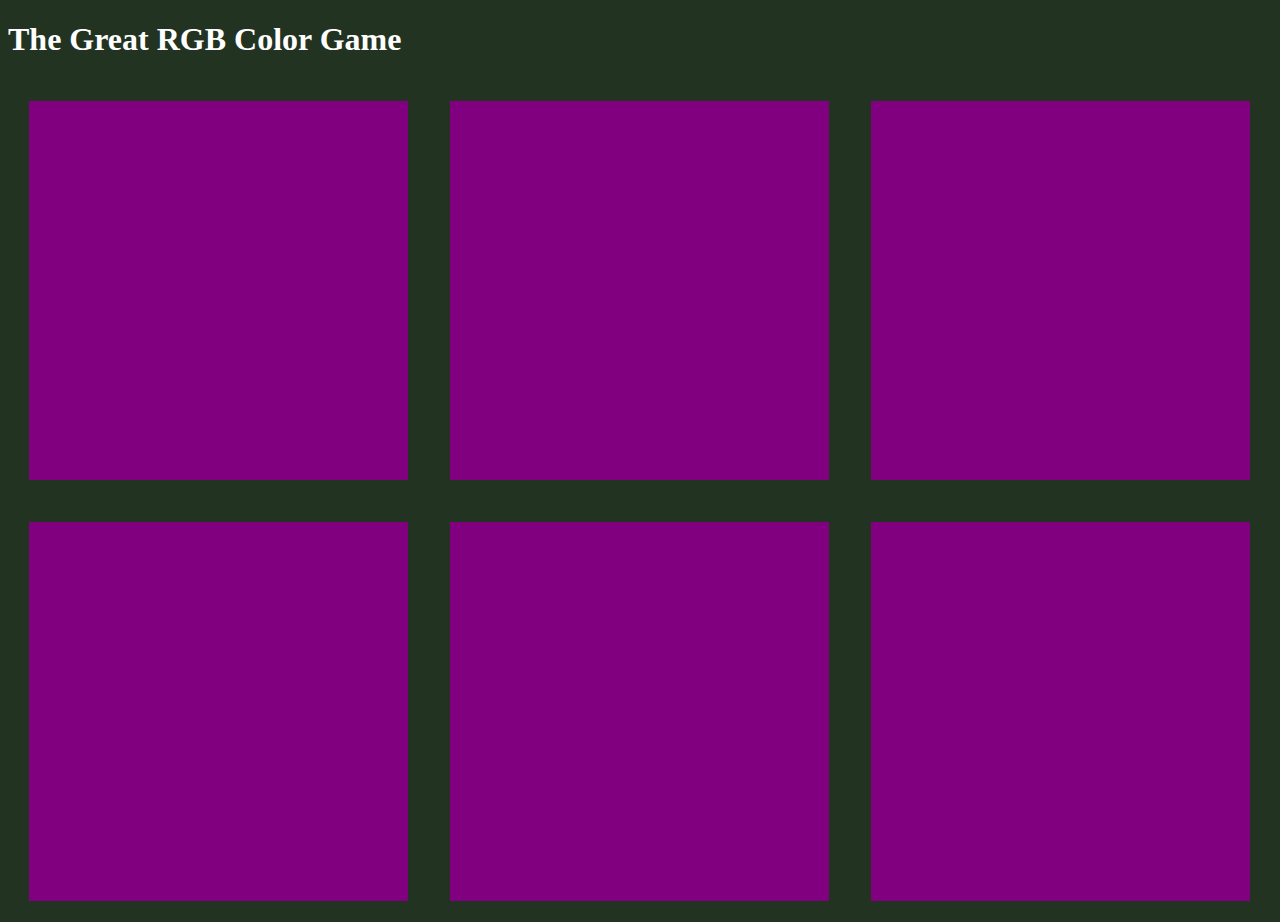
==== color-game.html @ e94db154 "color game app" ====
<!DOCTYPE html><html lang="en"><head><meta name="description" content="SEO stuff"><meta charset="UTF-8"><meta http-equiv="X-UA-Compatible" content="ie=edge"><title>Color Game</title><meta name="author" content="Dee Adebayo"><meta name="viewport" content="width=device-width, initial-scale=1.0"><link rel="stylesheet" href="../public/css/style.css"><link rel="stylesheet" href="assets/css/color-game.css"></head><body><div class="container"><h1>The Great RGB Color Game</h1><div class="row"><div class="col"><div class="square"></div><div class="square"></div><div class="square"></div></div></div><div class="row"><div class="col"><div class="square"></div><div class="square"></div><div class="square"></div></div></div></div><script src="assets/js/color-script.js"></script></body></html>
---- assets/css/color-game.css ----
body{background-color:#223322}.square{width:30%;background:purple;padding-bottom:30%;float:left;margin:1.66%}h1{color:white}
/*# sourceMappingURL=color-game.css.map */
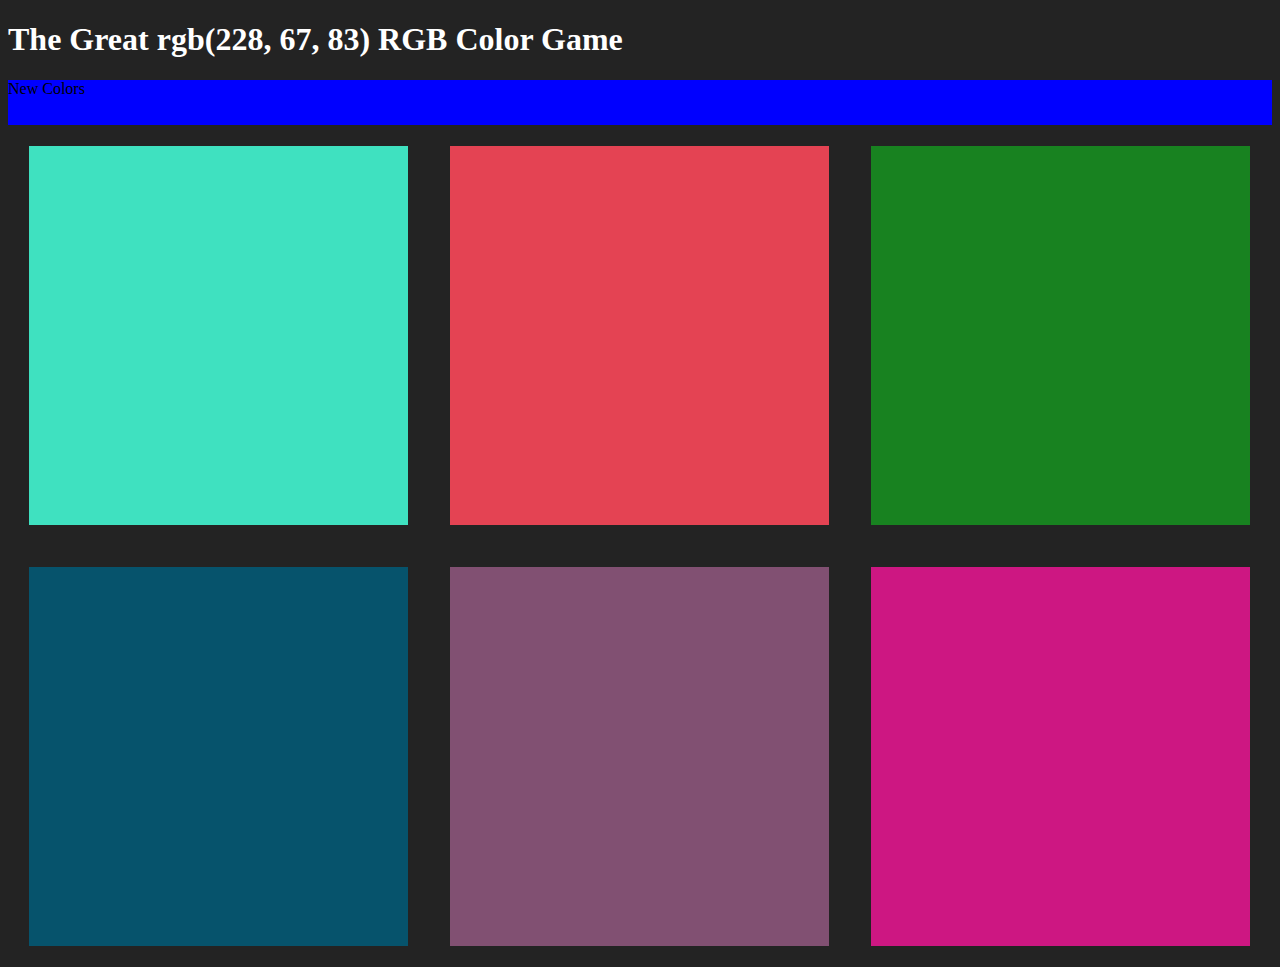
==== commit 9cf3ebce: "color game updates" ====
--- a/color-game.html
+++ b/color-game.html
@@ -1 +1 @@
-<!DOCTYPE html><html lang="en"><head><meta name="description" content="SEO stuff"><meta charset="UTF-8"><meta http-equiv="X-UA-Compatible" content="ie=edge"><title>Color Game</title><meta name="author" content="Dee Adebayo"><meta name="viewport" content="width=device-width, initial-scale=1.0"><link rel="stylesheet" href="../public/css/style.css"><link rel="stylesheet" href="assets/css/color-game.css"></head><body><div class="container"><h1>The Great RGB Color Game</h1><div class="row"><div class="col"><div class="square"></div><div class="square"></div><div class="square"></div></div></div><div class="row"><div class="col"><div class="square"></div><div class="square"></div><div class="square"></div></div></div></div><script src="assets/js/color-script.js"></script></body></html>+<!DOCTYPE html><html lang="en"><head><meta name="description" content="SEO stuff"><meta charset="UTF-8"><meta http-equiv="X-UA-Compatible" content="ie=edge"><title>Color Game</title><meta name="author" content="Dee Adebayo"><meta name="viewport" content="width=device-width, initial-scale=1.0"><link rel="stylesheet" href="../public/css/style.css"><link rel="stylesheet" href="assets/css/color-game.css"></head><body><div class="fluid-container header"><div class="container"><h1>The Great <span id="colorDisplay"></span> RGB Color Game</h1></div><div class="row text-center stripe"><div class="col"><btn class="btn btn-lg" id="reset">New Colors</btn></div><div class="col"><span id="message"></span></div><div class="col"></div></div><div class="container"><div class="row"><div class="col"><div class="square"></div><div class="square"></div><div class="square"></div></div></div><div class="row"><div class="col"><div class="square"></div><div class="square"></div><div class="square"></div></div></div></div></div><script src="assets/js/color-script.js"></script></body></html>--- a/assets/css/color-game.css
+++ b/assets/css/color-game.css
@@ -1,2 +1,2 @@
-body{background-color:#223322}.square{width:30%;background:purple;padding-bottom:30%;float:left;margin:1.66%}h1{color:white}
+body{background-color:#232323}.square{width:30%;background:purple;padding-bottom:30%;float:left;margin:1.66%}.stripe{background:blue;height:5vh;margin:0 auto}h1{color:white}
 /*# sourceMappingURL=color-game.css.map */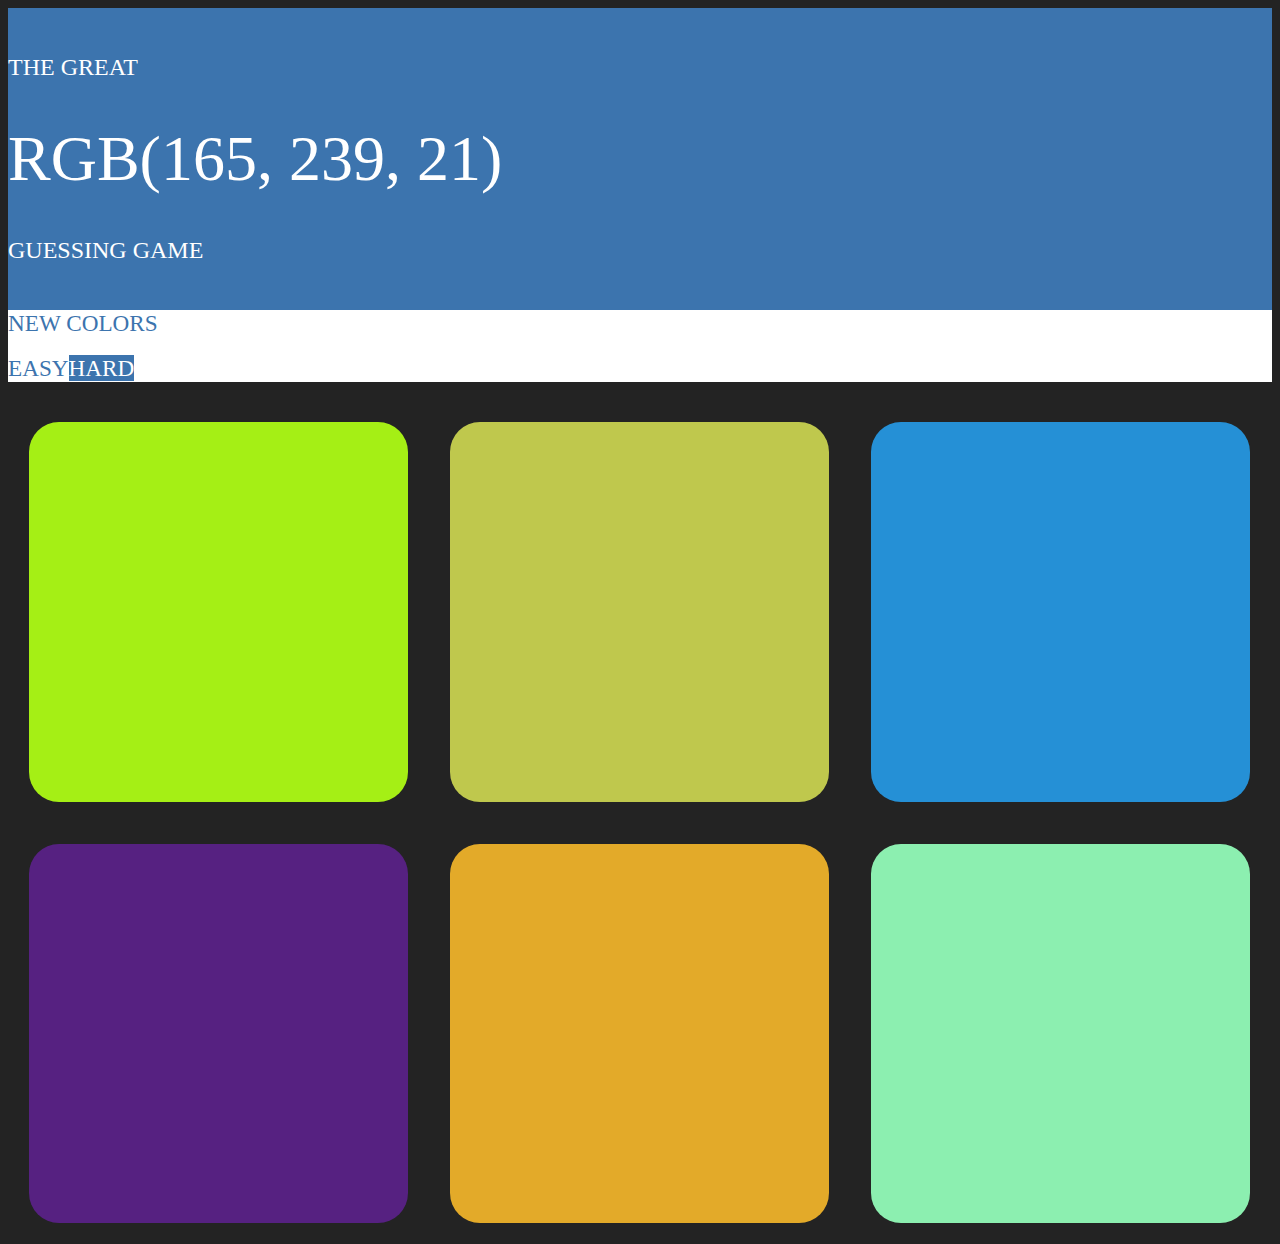
==== commit e382dd74: "finished color game" ====
--- a/color-game.html
+++ b/color-game.html
@@ -1 +1 @@
-<!DOCTYPE html><html lang="en"><head><meta name="description" content="SEO stuff"><meta charset="UTF-8"><meta http-equiv="X-UA-Compatible" content="ie=edge"><title>Color Game</title><meta name="author" content="Dee Adebayo"><meta name="viewport" content="width=device-width, initial-scale=1.0"><link rel="stylesheet" href="../public/css/style.css"><link rel="stylesheet" href="assets/css/color-game.css"></head><body><div class="fluid-container header"><div class="container"><h1>The Great <span id="colorDisplay"></span> RGB Color Game</h1></div><div class="row text-center stripe"><div class="col"><btn class="btn btn-lg" id="reset">New Colors</btn></div><div class="col"><span id="message"></span></div><div class="col"></div></div><div class="container"><div class="row"><div class="col"><div class="square"></div><div class="square"></div><div class="square"></div></div></div><div class="row"><div class="col"><div class="square"></div><div class="square"></div><div class="square"></div></div></div></div></div><script src="assets/js/color-script.js"></script></body></html>+<!DOCTYPE html><html lang="en"><head><meta name="description" content="SEO stuff"><meta charset="UTF-8"><meta http-equiv="X-UA-Compatible" content="ie=edge"><title>Color Game</title><meta name="author" content="Dee Adebayo"><meta name="viewport" content="width=device-width, initial-scale=1.0"><link rel="stylesheet" href="../public/css/style.css"><link rel="stylesheet" href="assets/css/color-game.css"></head><body><div class="header container-fluid"><div class="container"><div class="row text-center"><div class="col"><h2>THE GREAT <br></h2><h1><span id="colorDisplay"></span> <br></h1><h2>GUESSING GAME</h2></div></div></div></div><div class="container-fluid stripe"><div class="container"><div class="row text-center"><div class="col"><btn class="resetBtn btn">New Colors</btn></div><div class="col"><btn class="btn" id="message"></btn></div><div class="col"><btn class="mode btn">Easy</btn><btn class="mode btn selected">Hard</btn></div></div></div></div><div class="container"><div class="row" id="firstSquares"><div class="col"><div class="square"></div><div class="square"></div><div class="square"></div></div></div><div class="row" id="secondSquares"><div class="col"><div class="square"></div><div class="square"></div><div class="square"></div></div></div></div><script src="assets/js/color-script.js"></script></body></html>--- a/assets/css/color-game.css
+++ b/assets/css/color-game.css
@@ -1,2 +1,2 @@
-body{background-color:#232323}.square{width:30%;background:purple;padding-bottom:30%;float:left;margin:1.66%}.stripe{background:blue;height:5vh;margin:0 auto}h1{color:white}
+body{background-color:#232323;font-family:"Montserrat", "Avenir"}.square{width:30%;background:purple;padding-bottom:30%;float:left;margin:1.66%;border-radius:30px;-webkit-transition:background .6s;-o-transition:background .6s;transition:background .6s}.stripe{background:white;margin:0 auto;padding:0 auto;color:#3c74ae}.stripe btn{color:#3c74ae;border-radius:0;font-size:1.45em;text-transform:uppercase;-webkit-transition:all .3s;-o-transition:all .3s;transition:all .3s}.stripe btn:hover{background:#3c74ae;color:white;border-radius:0}.stripe .selected{background:#3c74ae;color:white}.stripe #message{font-size:1.45em;display:inline-block;height:100%}#firstSquares{margin-top:20px}.header{color:white;background:#3c74ae;padding:1.65em 0;text-transform:uppercase;line-height:1.1}.header h1{font-weight:400;font-size:4em}.header h2{font-weight:300}
 /*# sourceMappingURL=color-game.css.map */